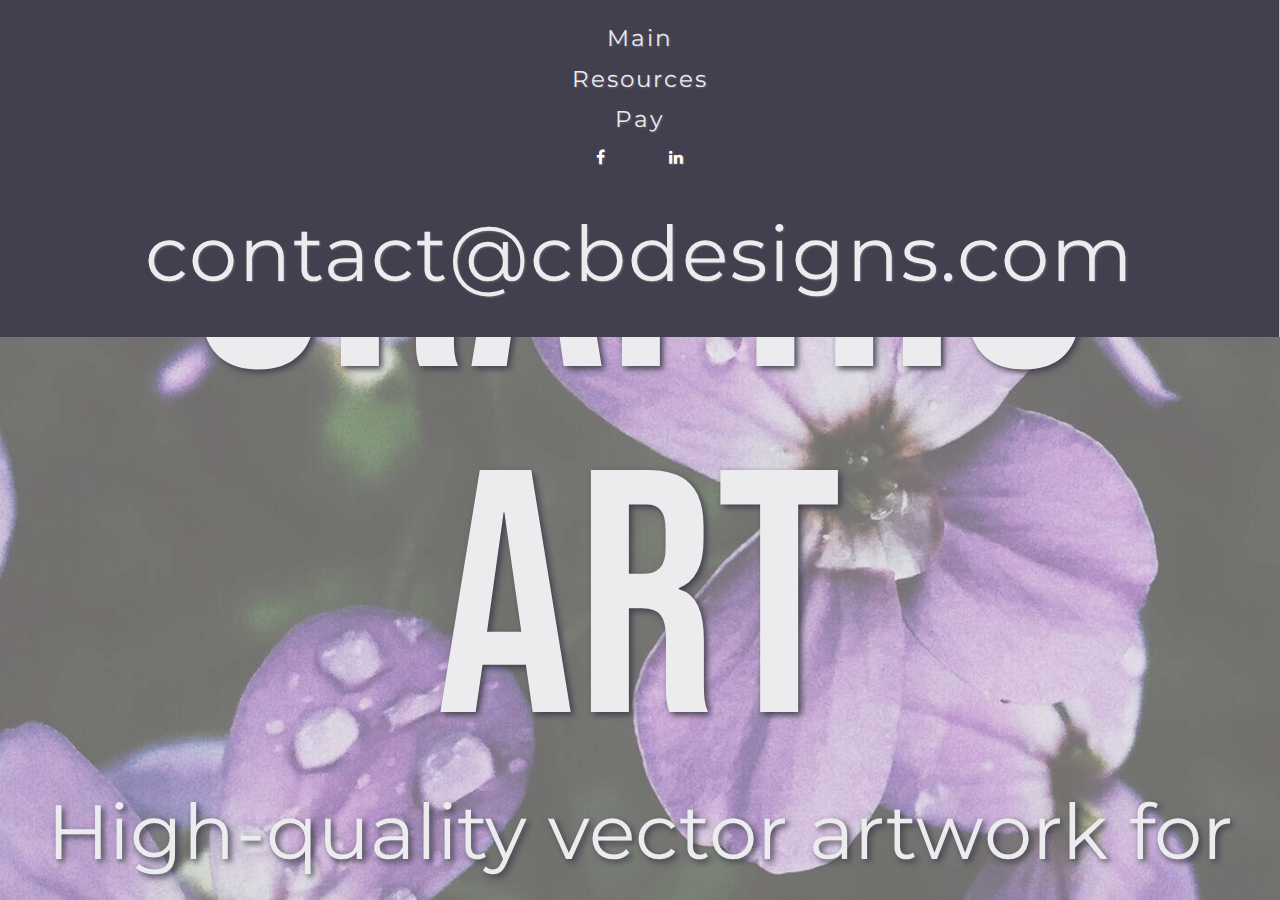
==== pay.html @ 381cb5d5 "init" ====
<!DOCTYPE html>
<html lang="en">
<head>
	<!-- Global site tag (gtag.js) - Google Analytics -->
	<script async src="https://www.googletagmanager.com/gtag/js?id=UA-150814080-2"></script>
	<script>
  	window.dataLayer = window.dataLayer || [];
  	function gtag(){dataLayer.push(arguments);}
  	gtag('js', new Date());

  	gtag('config', 'UA-150814080-2');
	</script>
	<meta charset="UTF-8">
	<meta name="viewport" content="width=device-width, initial-scale=1.0">
	<title>Cristiana Barboza</title>
	<!-- RESET -->
	<link rel="stylesheet" href="vendor/css/reset.css">
	<!-- BOX-SIZING RESET -->
	<link rel="stylesheet" href="vendor/css/box-sizing.css">
	<!-- LINK STYLESHEET -->
	<link rel="stylesheet" href="css/style.css">
	<!-- LINK JQUERY -->
	<script src="vendor/jquery/jquery.js"></script>
	<!-- LINK SCRIPT -->
	<script src="scripts/index.js"></script>
	<!-- LINK FONTS -->
	<link href="https://fonts.googleapis.com/css?family=Bebas+Neue&display=swap" rel="stylesheet">
	<link href="https://fonts.googleapis.com/css2?family=Lato&family=Montserrat&display=swap" rel="stylesheet">
		<!-- fonts go here -->
		<!-- SOCIAL MEDIA ICON LIBRARY -->
		<link href="https://maxcdn.bootstrapcdn.com/font-awesome/4.1.0/css/font-awesome.min.css" rel="stylesheet">
</head>
<body>
	<div class="main flex">

    <!-- NAVIGATION -->
		<div class="nav-container">
			<div class="navigation flex-column">
				<div class="headshot flex-center">
					<img src="images/headshot-thumbnail.jpg" alt="">
				</div>
				<div class="nav-links flex-column">
					<div class="links flex-column flex-center">
						<div class="pagination flex-column flex-center">
							<a class="nav-link" href="index.html">Main</a>
							<a class="nav-link" href="resources.html">Resources</a>
							<a class="nav-link" href="pay.html">Pay</a>
						</div>
						<div class="social flex">
							<a href="https://www.facebook.com/cbdesigns" class="fa fa-facebook" target="_blank"></a>
							<a href="https://www.linkedin.com/in/cristianabarboza/" class="fa fa-linkedin" target="_blank"></a>
						</div>
					</div>

					<a class="nav-link email" href="mailto:contact@cbdesigns.com">contact@cbdesigns.com</a>
				</div>
			</div>
		</div>
		<!-- END NAVIGATION -->


		<!-- MAIN -->
		<div class="photo">
			<div id="main"class="section flex-column flex-center">
				<h1>Graphic Art</h1>
				<p>High-quality vector artwork for promotional products, logos, web graphics, and printed media.</p>
			</div>
		</div>
	</div>


</body>

</html>
---- vendor/css/box-sizing.css ----
html {
  -webkit-box-sizing: border-box;
  -moz-box-sizing: border-box;
  box-sizing: border-box;
}
*, *:before, *:after {
  -webkit-box-sizing: inherit;
  -moz-box-sizing: inherit;
  box-sizing: inherit;
}
---- css/style.css ----
html {
  -webkit-box-sizing: border-box;
  -moz-box-sizing: border-box;
  box-sizing: border-box;
}

*, *:before, *:after {
  -webkit-box-sizing: inherit;
  -moz-box-sizing: inherit;
  box-sizing: inherit;
  }

a {
  text-decoration: none;
  color: inherit;
}

.flex {
	display: flex;
}

.flex-row {
  display: flex;
	flex-direction: row;
}

.flex-column {
  display: flex;
	flex-direction: column;
}

.flex-center {
  display: flex;
  justify-content: center;
  align-items: center;
}

.hide {
  display: none;
}


/* GLOBAL */
body {
  width: 100%;
  height: 100vh;
  font-family: 'Montserrat', serif;
  color: #ecebed;
}
body:before {
content: "";
display: block;
position: fixed;
left: 0;
top: 0;
width: 100%;
height: 100%;
z-index: -10;
background: url("../images/purp.jpg") no-repeat center center;
-webkit-background-size: cover;
-moz-background-size: cover;
-o-background-size: cover;
background-size: cover;
}
.main {
  height: 100vh;
  flex-direction: column;
}
.photo {
  background-image: url("../images/purp.jpg");
  background-repeat: no-repeat;
  background-position: left;
  background-size: cover;
  overflow-y: scroll;
}
.section {
  width: 100%;
  color: #ecebed;
  text-shadow: 3px 3px 6px #42404e;
  padding: 10vh 2vh 2vh;
  background: rgba(255,255,255,0.3);
}

h1, h2, h3, .navcontrol {
  font-family: 'Bebas Neue', cursive;
}

h1 {
  font-size: 27vw;
  text-align: center;
}

h2 {
  font-size: 12vw;
  line-height: 15vw;
}

h3 {
  font-size: 10vw;
  line-height: 6vh;
  text-align: center;
}
#portfolio h3 {
  margin-top: 5vw;
}
h4 {
  font-size: 6vw;
  line-height: 8vw;
  font-weight: bold;
  margin-bottom: 1vh;
}
h1, h2, h3, h4 {
  letter-spacing: 1.5px;
}
p {
  font-size: 6vw;
  line-height: 8vw;
  letter-spacing: .02vw;
  text-align: center;
}
p > a {
  font-family: 'Bebas Neue';
  font-size: 7vw;
  letter-spacing: 2px;
}
h2, #about p {
  text-shadow: 2px 2px 4px #42404e;
}
.nav-link, .social a, .email:hover {
  text-shadow: 1px 1px 2px #676671;
}
.grid-box.graphic:hover, .photo-column img:hover, .exit:hover {
  cursor: pointer;
}

/* LOGO */
.logo {
  padding-right: 2vh;
}
.logo img {
  width: 50vw;
}
/* NAVIGATION */
.nav-container {
  max-height: 100vh;
  background: #42404e;
  border-right: 1px solid #c6c5c9;
  padding: 1vh;
  flex-direction: column;
  position: fixed;
  width: 100%;
}
.nav-links {
  flex-direction: column;
  padding: 2vh 4vh;
}
.nav-link {
  font-size: 2.5vh;
  letter-spacing: 2px;
  padding: 0 0 2vh;
}
.nav-link:hover {
  background: #c6c5c9;
  color: #42404e;
  text-shadow: 1px 1px 2px #a09fa6;
}
.social a:hover {
  opacity: 0.3;
}
.fa {
  font-size: 3vh;
  text-align: center;
  text-decoration: none;
  background: transparent;
  color: white;
  border-radius: 2px;
}
.fa:not(:first-child) {
  padding-left: 5vw;
}
.email {
  font-size: 6vw;
  padding-top: 4vw;
  text-align: center;
}
.email:hover {
  color: rgba(236,235,237,0.3);
  background: inherit;
}
.navcontrol {
  font-family: 'Bebas Neue';
  letter-spacing: 3px;
  text-align: left;
}
.toggle {
  display: inline-block;
  width: 3vh;
}

/* FRONT PAGE */
.description {
  padding-bottom: 10vw;
  border-bottom: 5px solid #ecebed;
  margin-bottom: 10vw;
}
.task {
  margin: 1.5vh 0;
}
.task p {
  text-indent: 0;
}
.grid {
  flex-wrap: wrap-reverse;
  width: 100%;
  padding: 3vw 0;
  border-top: 3px solid #ecebed;
}
.grid a, .grid-box.graphic {
  display: block;
  width: 100%;
  height: 25vh;
  margin-bottom: 2%;
}

.grid-box {
  width: 100%;
  height: 100%;
  text-align: center;
  border-radius: 8px;
  background-size: cover;
  background-position: top;
  box-shadow: 3px 3px 6px #42404e;
}

.grid-box-text {
  width: 100%;
  height: 100%;
  background: rgba(255,255,255,0.5);
  border-radius: 8px;
  justify-content: space-around;
  padding: 3vw;
}

.grid-box-text:hover {
  color: #42404e;
  text-shadow: 2px 2px 2px #27262e;
  background: rgba(255,255,255,0.3);
}


/* WEBSITE IMAGES */
#blackjack {
  background-image: url("../images/websites/blackjack.png");
}

#chloe {
  background-image: url("../images/websites/chloe.png");
}

#bpa {
  background-image: url("../images/websites/bigpurple.png");
}

#ams {
  background-image: url("../images/websites/amesministorage.png");
}

#hcvr {
  background-image: url("../images/websites/happycampervacationrentals.png");
}

#tfc {
  background-image: url("../images/websites/funkychickencafe.png");
}
.grid-box.graphic h3 {
  text-align: center;
  padding: 0;
  margin: 0;
  font-size: 6vh;
}

#seo {
  background-image: url("../images/graphics/SEO.png");
}

#socialmedia {
  background-image: url("../images/graphics/socialmedia.png");
}

#websites {
  background-image: url("../images/graphics/websites.png");
}

#gsd {
  background-image: url("../images/graphics/gsd.png");
}

#logo {
  background-image: url("../images/graphics/logo.jpg");
}

#gps {
  background-image: url("../images/graphics/gpsad.png");
}

#crazysister {
  background-image: url("../images/graphics/crazysister.jpg");
}

#lovenotes {
  background-image: url("../images/graphics/lovenotes.jpg");
}

#ribbon {
  background-image: url("../images/graphics/ribbon.jpg");
}

#experience h3 {
  padding-bottom: 5vh;
}

.grey {
  width: 100%;
  background: rgba(66,64,78,0.5);
  padding: 5vw;
  border-radius: 5vw;
}

.job {
  margin: 3% 6%;
  padding: 0 6% 3% ;
  border-bottom: 1px solid #ecebed;
}
.photo-bin {
	width: 100%;
	justify-content: space-between;
}

.photo-column {
	width: 33%;
}

.photo-column div {
  background: white;
  margin-bottom: 1.5%;
}

.photo-column img {
  display: block;
	width: 100%;
	opacity: 0.5;
  border: 0;
	-webkit-transition: opacity 0.8s;
	transition: opacity 0.8s;
	transition-timing-function: ease-in-out;
}

.photo-column img:hover {
	opacity: 1;
}

.big-photo {
  width: 100%;
  height: 100vh;
  background: rgba(1,1,1,0.8);
  position: fixed;
  top: 0;
  left: 0;
  z-index: 1;
}
.enlarged {
  max-width: 90vw;
  max-height: 90vh;
  box-shadow: 6px 6px 10px #131317;
  margin: auto 0;
}

.exit {
  font-size: 20vw;
  font-weight: bold;
}

.exit:hover {
  opacity: .5;
}
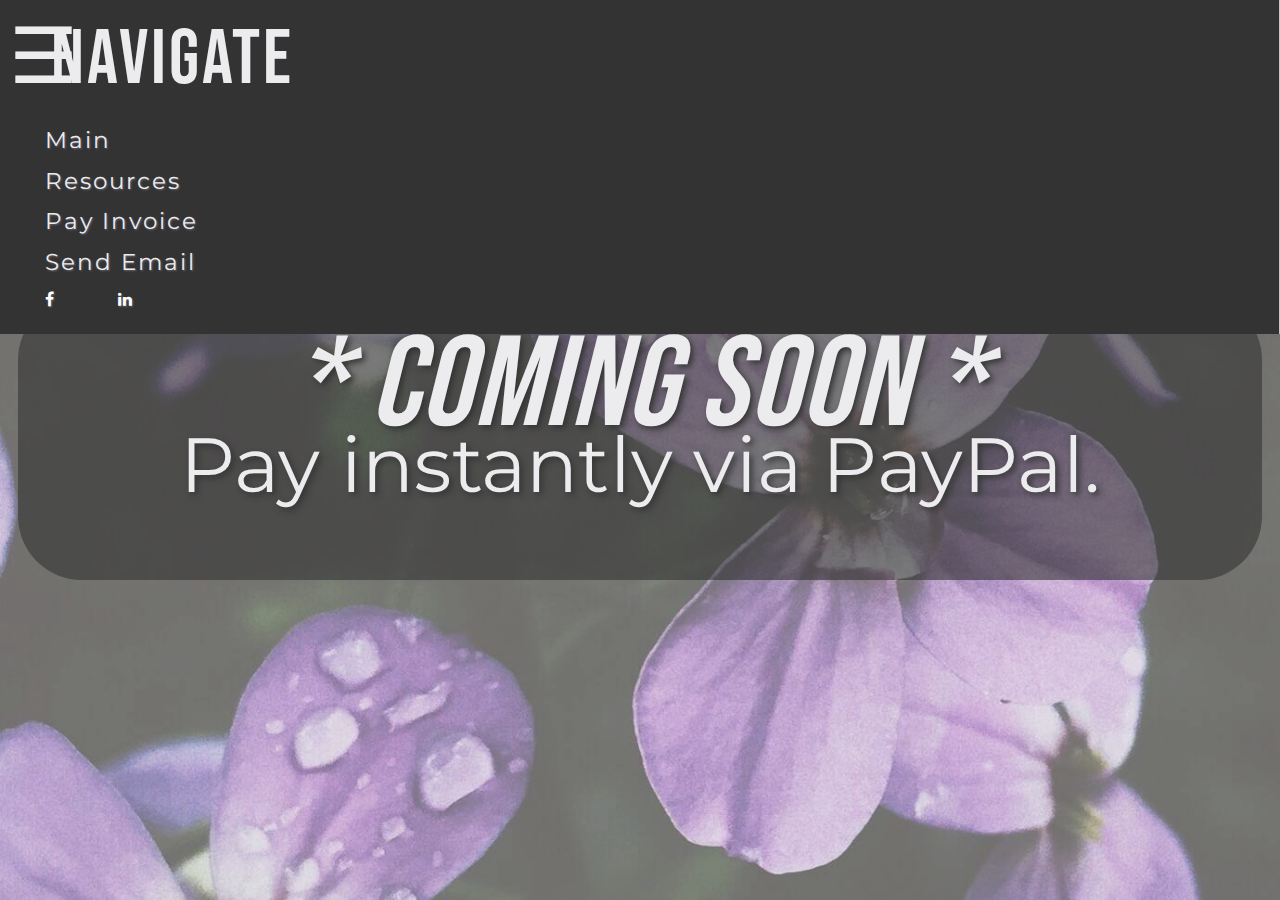
==== commit b11ec871: "finalize for now" ====
--- a/pay.html
+++ b/pay.html
@@ -33,26 +33,17 @@
 <body>
 	<div class="main flex">
 
-    <!-- NAVIGATION -->
-		<div class="nav-container">
-			<div class="navigation flex-column">
-				<div class="headshot flex-center">
-					<img src="images/headshot-thumbnail.jpg" alt="">
-				</div>
-				<div class="nav-links flex-column">
-					<div class="links flex-column flex-center">
-						<div class="pagination flex-column flex-center">
-							<a class="nav-link" href="index.html">Main</a>
-							<a class="nav-link" href="resources.html">Resources</a>
-							<a class="nav-link" href="pay.html">Pay</a>
-						</div>
-						<div class="social flex">
-							<a href="https://www.facebook.com/cbdesigns" class="fa fa-facebook" target="_blank"></a>
-							<a href="https://www.linkedin.com/in/cristianabarboza/" class="fa fa-linkedin" target="_blank"></a>
-						</div>
-					</div>
-
-					<a class="nav-link email" href="mailto:contact@cbdesigns.com">contact@cbdesigns.com</a>
+		<!-- NAVIGATION -->
+		<div class="nav-container flex">
+			<p class="navcontrol"><span class="toggle">☰</span> Navigate</p>
+			<div class="nav-links flex">
+				<a class="nav-link" href="index.html">Main</a>
+				<a class="nav-link" href="resources.html">Resources</a>
+				<a class="nav-link" href="pay.html">Pay Invoice</a>
+				<a class="nav-link" href="mailto:contact@cbdesigns.com">Send Email</a>
+				<div class="social flex">
+					<a href="https://www.facebook.com/cbdesigns" class="fa fa-facebook" target="_blank"></a>
+					<a href="https://www.linkedin.com/in/cbdesigns/" class="fa fa-linkedin" target="_blank"></a>
 				</div>
 			</div>
 		</div>
@@ -61,9 +52,16 @@
 
 		<!-- MAIN -->
 		<div class="photo">
-			<div id="main"class="section flex-column flex-center">
-				<h1>Graphic Art</h1>
-				<p>High-quality vector artwork for promotional products, logos, web graphics, and printed media.</p>
+			<div class="section flex-column">
+				<div class="header flex">
+					<img src="images/logo-icon.png" alt="Promo Designs Express Logo">
+					<h2>Pay Your Invoice</h2>
+				</div>
+
+				<div class="task grey">
+					<h3 class="italic">* Coming Soon *</h3>
+					<p>Pay instantly via PayPal.</p>
+				</div>
 			</div>
 		</div>
 	</div>
--- a/css/style.css
+++ b/css/style.css
@@ -76,25 +76,22 @@
 .section {
   width: 100%;
   color: #ecebed;
-  text-shadow: 3px 3px 6px #42404e;
+  text-shadow: 3px 3px 6px #333;
   padding: 10vh 2vh 2vh;
   background: rgba(255,255,255,0.3);
-}
-
+  min-height: 100vh;
+}
 h1, h2, h3, .navcontrol {
   font-family: 'Bebas Neue', cursive;
 }
-
 h1 {
   font-size: 27vw;
   text-align: center;
 }
-
 h2 {
   font-size: 12vw;
   line-height: 15vw;
 }
-
 h3 {
   font-size: 10vw;
   line-height: 6vh;
@@ -108,6 +105,13 @@
   line-height: 8vw;
   font-weight: bold;
   margin-bottom: 1vh;
+  text-align: center;
+  text-transform: uppercase;
+}
+a > h4 {
+  font-size: 4vw;
+  line-height: 6vw;
+  text-align: left;
 }
 h1, h2, h3, h4 {
   letter-spacing: 1.5px;
@@ -123,8 +127,18 @@
   font-size: 7vw;
   letter-spacing: 2px;
 }
+.left-align * {
+  text-align: left;
+}
+.left-align p {
+  font-size: 4.5vw;
+  text-decoration: underline;
+}
+.italic {
+  font-style: italic;
+}
 h2, #about p {
-  text-shadow: 2px 2px 4px #42404e;
+  text-shadow: 2px 2px 4px #333;
 }
 .nav-link, .social a, .email:hover {
   text-shadow: 1px 1px 2px #676671;
@@ -135,15 +149,23 @@
 
 /* LOGO */
 .logo {
+  padding-bottom: 2vh;
+}
+.logo img {
+  width: 75%;
+}
+.header {
+  width: 100%;
+  align-items: center;
+}
+.header img {
+  height: 10vh;
   padding-right: 2vh;
-}
-.logo img {
-  width: 50vw;
 }
 /* NAVIGATION */
 .nav-container {
   max-height: 100vh;
-  background: #42404e;
+  background: #333;
   border-right: 1px solid #c6c5c9;
   padding: 1vh;
   flex-direction: column;
@@ -161,7 +183,7 @@
 }
 .nav-link:hover {
   background: #c6c5c9;
-  color: #42404e;
+  color: #333;
   text-shadow: 1px 1px 2px #a09fa6;
 }
 .social a:hover {
@@ -205,6 +227,8 @@
 }
 .task {
   margin: 1.5vh 0;
+  display: flex;
+  flex-direction: column;
 }
 .task p {
   text-indent: 0;
@@ -229,7 +253,7 @@
   border-radius: 8px;
   background-size: cover;
   background-position: top;
-  box-shadow: 3px 3px 6px #42404e;
+  box-shadow: 3px 3px 6px #333;
 }
 
 .grid-box-text {
@@ -242,7 +266,7 @@
 }
 
 .grid-box-text:hover {
-  color: #42404e;
+  color: #333;
   text-shadow: 2px 2px 2px #27262e;
   background: rgba(255,255,255,0.3);
 }
@@ -320,8 +344,8 @@
 }
 
 .grey {
-  width: 100%;
-  background: rgba(66,64,78,0.5);
+  background: rgba(51,51,51,0.6);
+  width: 100%;
   padding: 5vw;
   border-radius: 5vw;
 }
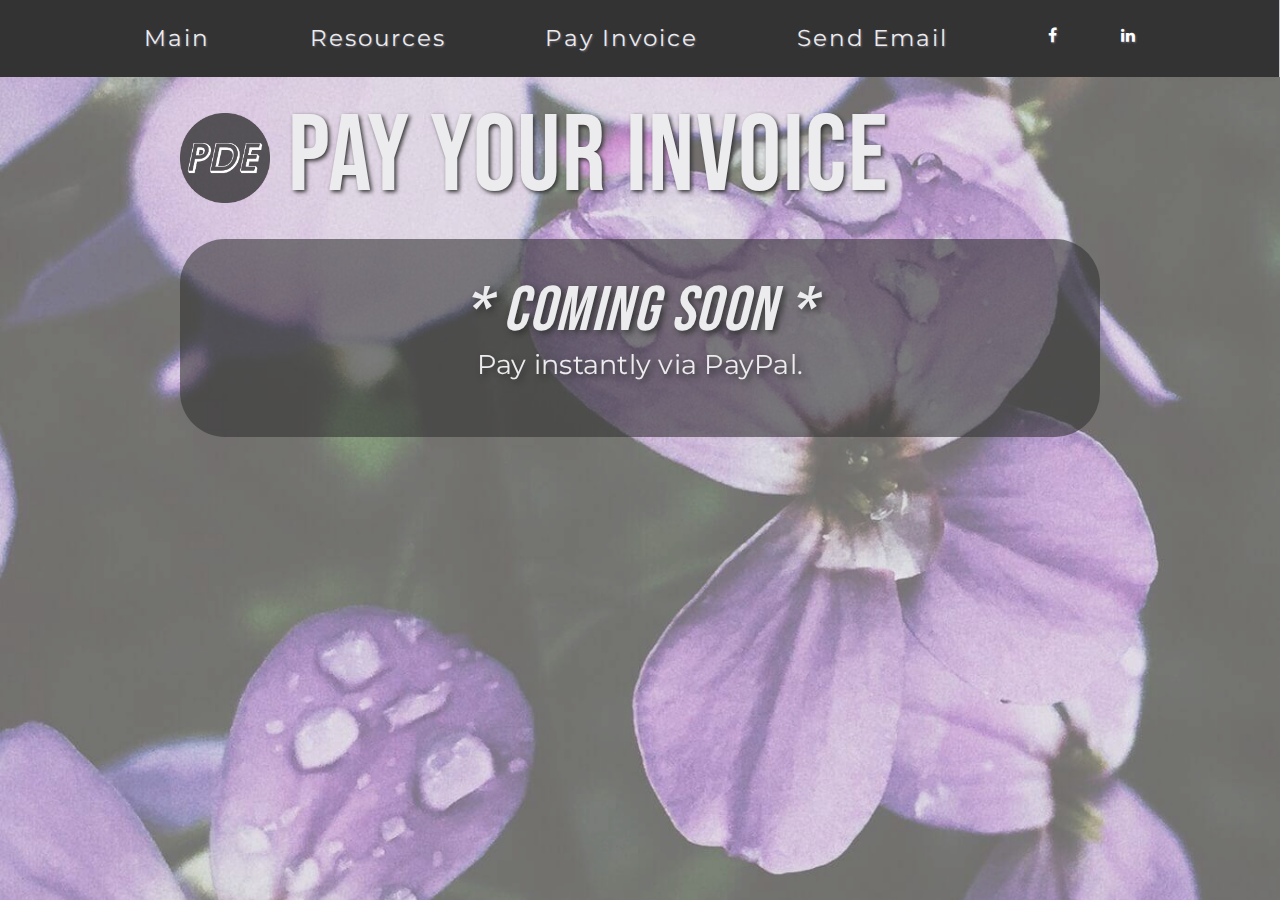
==== commit 874d20be: "nonmobile style" ====
--- a/pay.html
+++ b/pay.html
@@ -12,7 +12,11 @@
 	</script>
 	<meta charset="UTF-8">
 	<meta name="viewport" content="width=device-width, initial-scale=1.0">
-	<title>Cristiana Barboza</title>
+	<title>PDE - Pay Invoice</title>
+	<!-- TITLE ICON -->
+	<link rel="shortcut icon" href="images/logo-icon.png" />
+	<!-- LINK PREVIEW IMAGE -->
+	<meta property="og:image" content="images/logo.png" />
 	<!-- RESET -->
 	<link rel="stylesheet" href="vendor/css/reset.css">
 	<!-- BOX-SIZING RESET -->
--- a/css/style.css
+++ b/css/style.css
@@ -62,6 +62,10 @@
 -o-background-size: cover;
 background-size: cover;
 }
+.banner {
+  flex-direction: column;
+  align-items: center;
+}
 .main {
   height: 100vh;
   flex-direction: column;
@@ -407,3 +411,50 @@
 .exit:hover {
   opacity: .5;
 }
+
+@media screen and (min-width: 800px) {
+  .navcontrol {
+    display: none;
+  }
+  .nav-links {
+    flex-direction: row;
+    justify-content: space-evenly;
+  }
+  .nav-link {
+    padding: 0;
+  }
+  .banner {
+    flex-direction: row;
+  }
+  h2 {
+      font-size: 12vh;
+      line-height: 15vh;
+  }
+  h3 {
+    font-size: 7vh;
+  }
+  h4 {
+    font-size: 5vh;
+    line-height: 8vh;
+  }
+  p {
+    font-size: 3vh;
+    line-height: 6vh;
+  }
+  .left-align p {
+    font-size: 3vh;
+  }
+  .section {
+    padding: 10vh 20vh 2vh;
+  }
+  .logo {
+    width: 30%;
+  }
+  .logo img {
+    width: 100%;
+  }
+  .grey {
+    padding: 5vh;
+    border-radius: 5vh;
+  }
+}
